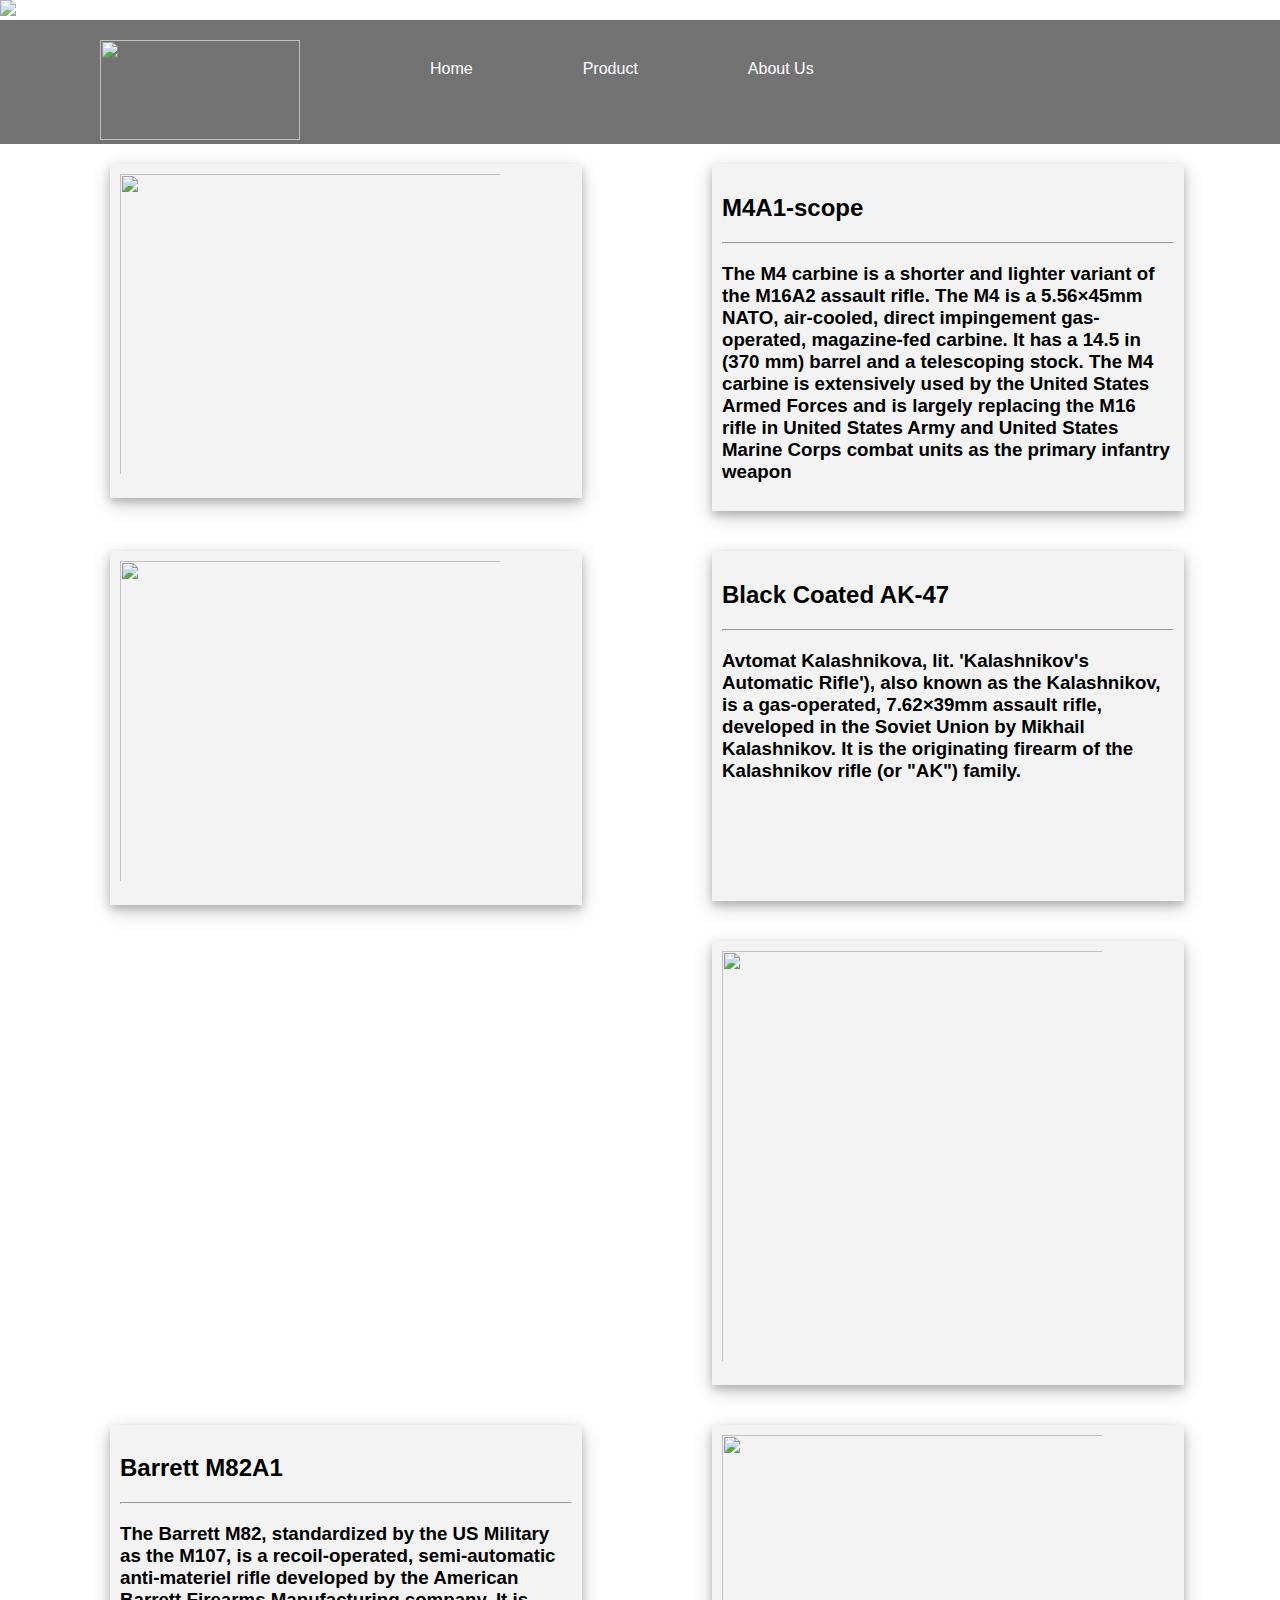
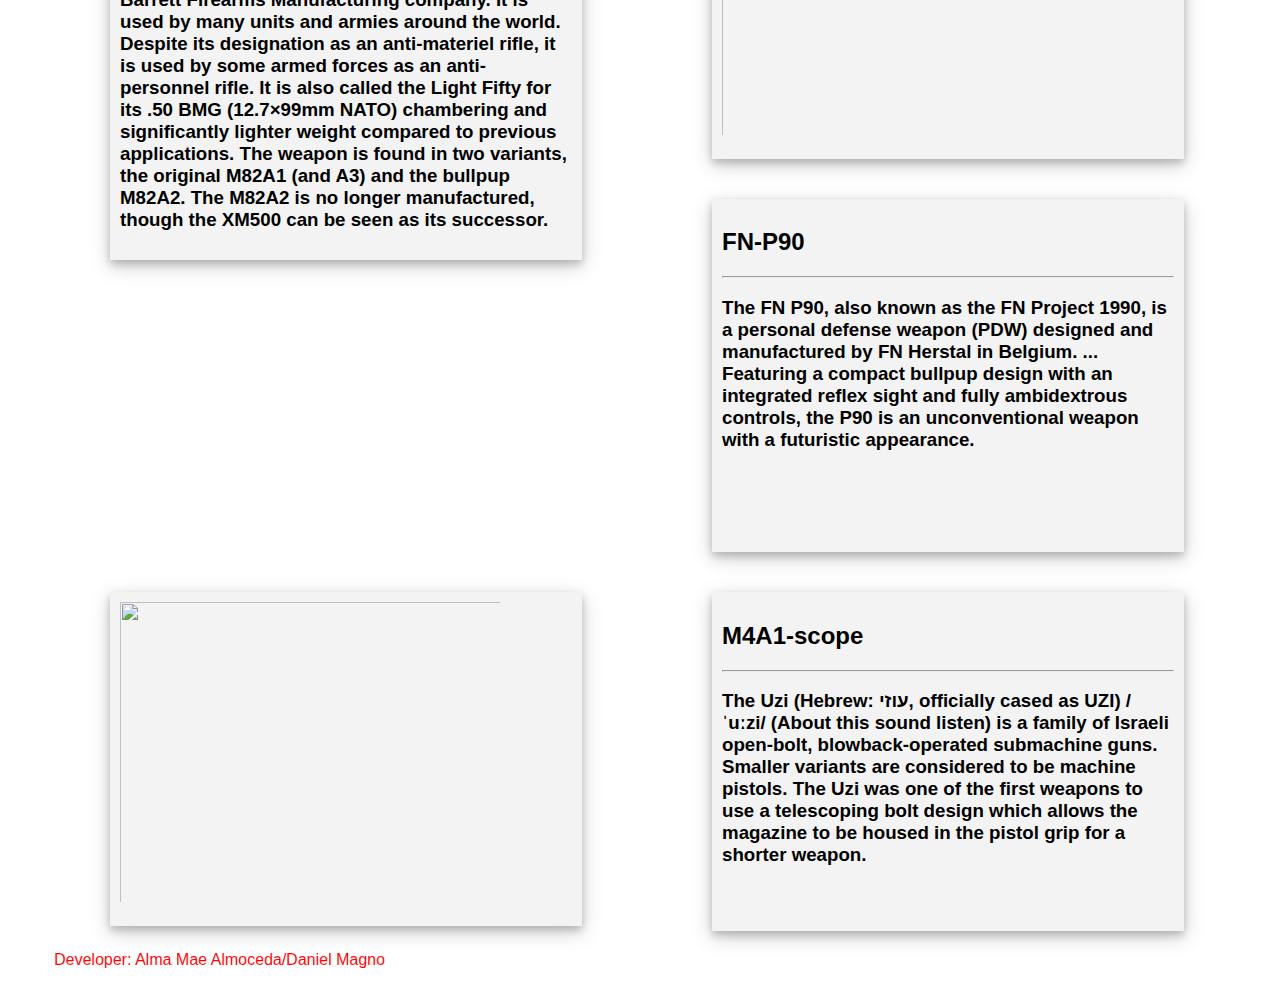
==== product.html @ 25fbf706 "Add files via upload" ====
<!doctype html>

<head>
    <title>Gun Garage</title>
	<link rel="icon" href="images/1.jpg">
    <link rel="stylesheet" type="text/css" href="style.css">

</head>

<body>
<div class="header">
    <img src="images/header.jpg">
  </div>

  <ul>
  <li><img <a style="margin-top:20px;" src="images/1600.png" width="200" height="100"></a></li>
  <li><a style="margin-left: 100px;" href="index.html">Home</a></li>
  <li><a style="margin-left: 50px;"class="active"href="product.html">Product</a></li>
  <li><a style="margin-left: 50px;" href="aboutus.html">About Us</a></li>
</ul>

<div class="column2">
	   <a target="_blank" href="images/1.jpg" >
       <div class="polaroid"><img src="images/1.jpg" style="width: 400px; height: 320px; padding: 10px;"onclick="onClick(this)" class="w3-hover-opacity">   
       </a>
      
</div>	
</div>
<div class="column2">
       <div class="polaroid"><div class="container">
          <h2>M4A1-scope</h2>
          <hr>
          <p><h3>The M4 carbine is a shorter and lighter variant of the M16A2 assault rifle. The M4 is a 5.56×45mm NATO, air-cooled, direct impingement gas-operated, magazine-fed carbine. It has a 14.5 in (370 mm) barrel and a telescoping stock.

The M4 carbine is extensively used by the United States Armed Forces and is largely replacing the M16 rifle in United States Army and United States Marine Corps combat units as the primary infantry weapon
</h3></p>
       </a>
      
</div>	
</div>
</div>


<div class="column2">
	   <a target="_blank" href="images/ak.jpg" >
       <div class="polaroid"><img src="images/ak.jpg" style="width: 400px; height: 340px; padding: 10px;"onclick="onClick(this)" class="w3-hover-opacity">   
       </a>
      
</div>	
</div>
<div class="column2">
       <div class="polaroid"><div class="container">
          <h2>Black Coated AK-47</h2>
          <hr>
          <p><h3>Avtomat Kalashnikova, lit. 'Kalashnikov's Automatic Rifle'), also known as the Kalashnikov, is a gas-operated, 7.62×39mm assault rifle, developed in the Soviet Union by Mikhail Kalashnikov. It is the originating firearm of the Kalashnikov rifle (or "AK") family.
</h3></p>
       </a>
      <br><br><br><br><br>
</div>	
</div>
</div>

<div class="column2">
	   <a target="_blank" href="images/barret.jpg">
       <div class="polaroid"><img src="images/barret.jpg" style="width: 400px; height: 430px; padding: 10px;"onclick="onClick(this)" class="w3-hover-opacity">   
       </a>
      
</div>	
</div>
<div class="column2">
       <div class="polaroid"><div class="container">
          <h2>Barrett M82A1</h2>
          <hr>
          <p><h3>The Barrett M82, standardized by the US Military as the M107, is a recoil-operated, semi-automatic anti-materiel rifle developed by the American Barrett Firearms Manufacturing company. It is used by many units and armies around the world. Despite its designation as an anti-materiel rifle, it is used by some armed forces as an anti-personnel rifle. It is also called the Light Fifty for its .50 BMG (12.7×99mm NATO) chambering and significantly lighter weight compared to previous applications. The weapon is found in two variants, the original M82A1 (and A3) and the bullpup M82A2. The M82A2 is no longer manufactured, though the XM500 can be seen as its successor.
</h3></p>
       </a>
    
</div>	
</div>
</div>

<div class="column2">
	   <a target="_blank" href="images/p90.jpg" alt="nadcon" width="200" height="200">
       <div class="polaroid"><img src="images/p90.jpg" style="width: 400px; height: 320px; padding: 10px;"onclick="onClick(this)" class="w3-hover-opacity">   
       </a>
      
</div>	
</div>
<div class="column2">
       <div class="polaroid"><div class="container">
          <h2>FN-P90</h2>
          <hr>
          <p><h3>The FN P90, also known as the FN Project 1990, is a personal defense weapon (PDW) designed and manufactured by FN Herstal in Belgium. ... Featuring a compact bullpup design with an integrated reflex sight and fully ambidextrous controls, the P90 is an unconventional weapon with a futuristic appearance.
</h3></p>
       </a>
      <br><br><br><br>
</div>	
</div>
</div>
<div class="column2">
	   <a target="_blank" href="images/uzi.jpg" >
       <div class="polaroid"><img src="images/uzi.jpg" style="width: 400px; height: 320px; padding: 10px;"onclick="onClick(this)" class="w3-hover-opacity">   
       </a>
      
</div>	
</div>
<div class="column2">
       <div class="polaroid"><div class="container">
          <h2>M4A1-scope</h2>
          <hr>
          <p><h3>The Uzi (Hebrew: עוזי‎, officially cased as UZI) /ˈuːzi/ (About this sound listen) is a family of Israeli open-bolt, blowback-operated submachine guns. Smaller variants are considered to be machine pistols. The Uzi was one of the first weapons to use a telescoping bolt design which allows the magazine to be housed in the pistol grip for a shorter weapon.
</h3></p>
       </a>
      <br><br>
</div>	
</div>
</div>

</body>

  <marquee direction=right behavior=alternate>
   <font color="red" <p>Developer: Alma Mae Almoceda/Daniel Magno</p></font>
  </marquee> 
 

</html>
---- style.css ----
* {
    box-sizing: border-box;
}
body {
  margin: 0;
  font-family: 'Roboto',sans-serif;
  background-image: url("images/bg.jpg");
    background-repeat: no-repeat;
    background-size: cover;
}

p {
    display: block;
    -webkit-margin-before: 1em;
    -webkit-margin-after: 1em;
    -webkit-margin-start: 0px;
    -webkit-margin-end: 0px;
}

.header {
    background-image: url("images/header.jpg");
    padding: 0px;
    text-align: left;
    opacity: 0.8;
    background-repeat: no-repeat;
    background-size: cover;
}

/* home, dishes, about */
ul {
    list-style-type: none;
    margin: 0;
    padding: 0;
    overflow: hidden;
    background-color: #333;
    padding-left: 100px;

}
li a:hover {
    background-color: #111;
}
ul {
    list-style-type: none;
    margin-bottom: 20;
    padding: 20;
    overflow: hidden;
     background-color: #737373;
	
}

li {
    float: left;
}

li a {
    display: block;
    color: white;
    text-align: center;
    padding: 20px 30px;
    text-decoration: none;
	margin-top:20px;
	
	
}

/* body */
.column {
    float: left;
    width: 30%;
    padding: 30px;
    margin-left: 40px;
}
.column2 {
    float: left;
    width: 40%;
    padding: 20px;
    margin-left: 90px;

}
.column5 {
    float: left;
    width: 20%;
    padding: 10px;
}
.columnfull {
    float: left;
    width: 100%;
    padding: 60px;
    overflow-y: hidden;
}


.row:after {
    content: "";
    display: table;
    clear: both;

}

@media (max-width:600px) {
    .column {
        width: 100%;
    }
    .columnfull {
        width: 100%;
    }
    .column2 {
        width: 100%;
    }
}

/*Picture with title */
.polaroid {
  width: 100%;
  box-shadow: 0 4px 8px 0 rgba(0, 0, 0, 0.2), 0 6px 20px 0 rgba(0, 0, 0, 0.19);
  text-align: lefts;
  background-color: #f3f3f3;
  
}
.polaroid1 {
  width:200px;
  height:200px;
  box-shadow: 0 4px 8px 0 rgba(0, 0, 0, 0.2), 0 6px 20px 0 rgba(0, 0, 0, 0.19);
  text-align: center;
  background-color: #f3f3f3;
}

.container {
  padding: 10px;
}
.container a:hover {
    color: #9999ff;
}



/* footer */
footer {
    padding: 5px;
    color: white;
    background-color: #111;
    text-align: center;
	margin-top:20px;
    }

section, nav {
    padding: 1.5em 1em;
    opacity: 1;
}
section.bg-black, nav.bg-black {
    background: #111;
    color: white;
}

.center2 { 
    height: 300px;
    position: relative;
    padding: 10px;
    
	margin-left:150px;
	
}
.productrow{
    float: left;
    width: 15%;
    margin-left: 40px;
    text-align: center;
    font-size: 20px;
	margin-bottom: 60px;
	color: green;
	
}

.row{
    float: left;
    width: 30%;
    text-align: center;
    font-size: 20px;
    font-weight: bold;
	margin-top:100px;
	color: green;
	

}

.row img{
	border-radius: 3px;
}
.product1 {
    width: 170px;
    height: 170px;
    border: 10px solid white;
 
}
.product1:hover{
    opacity: 0.5;
}
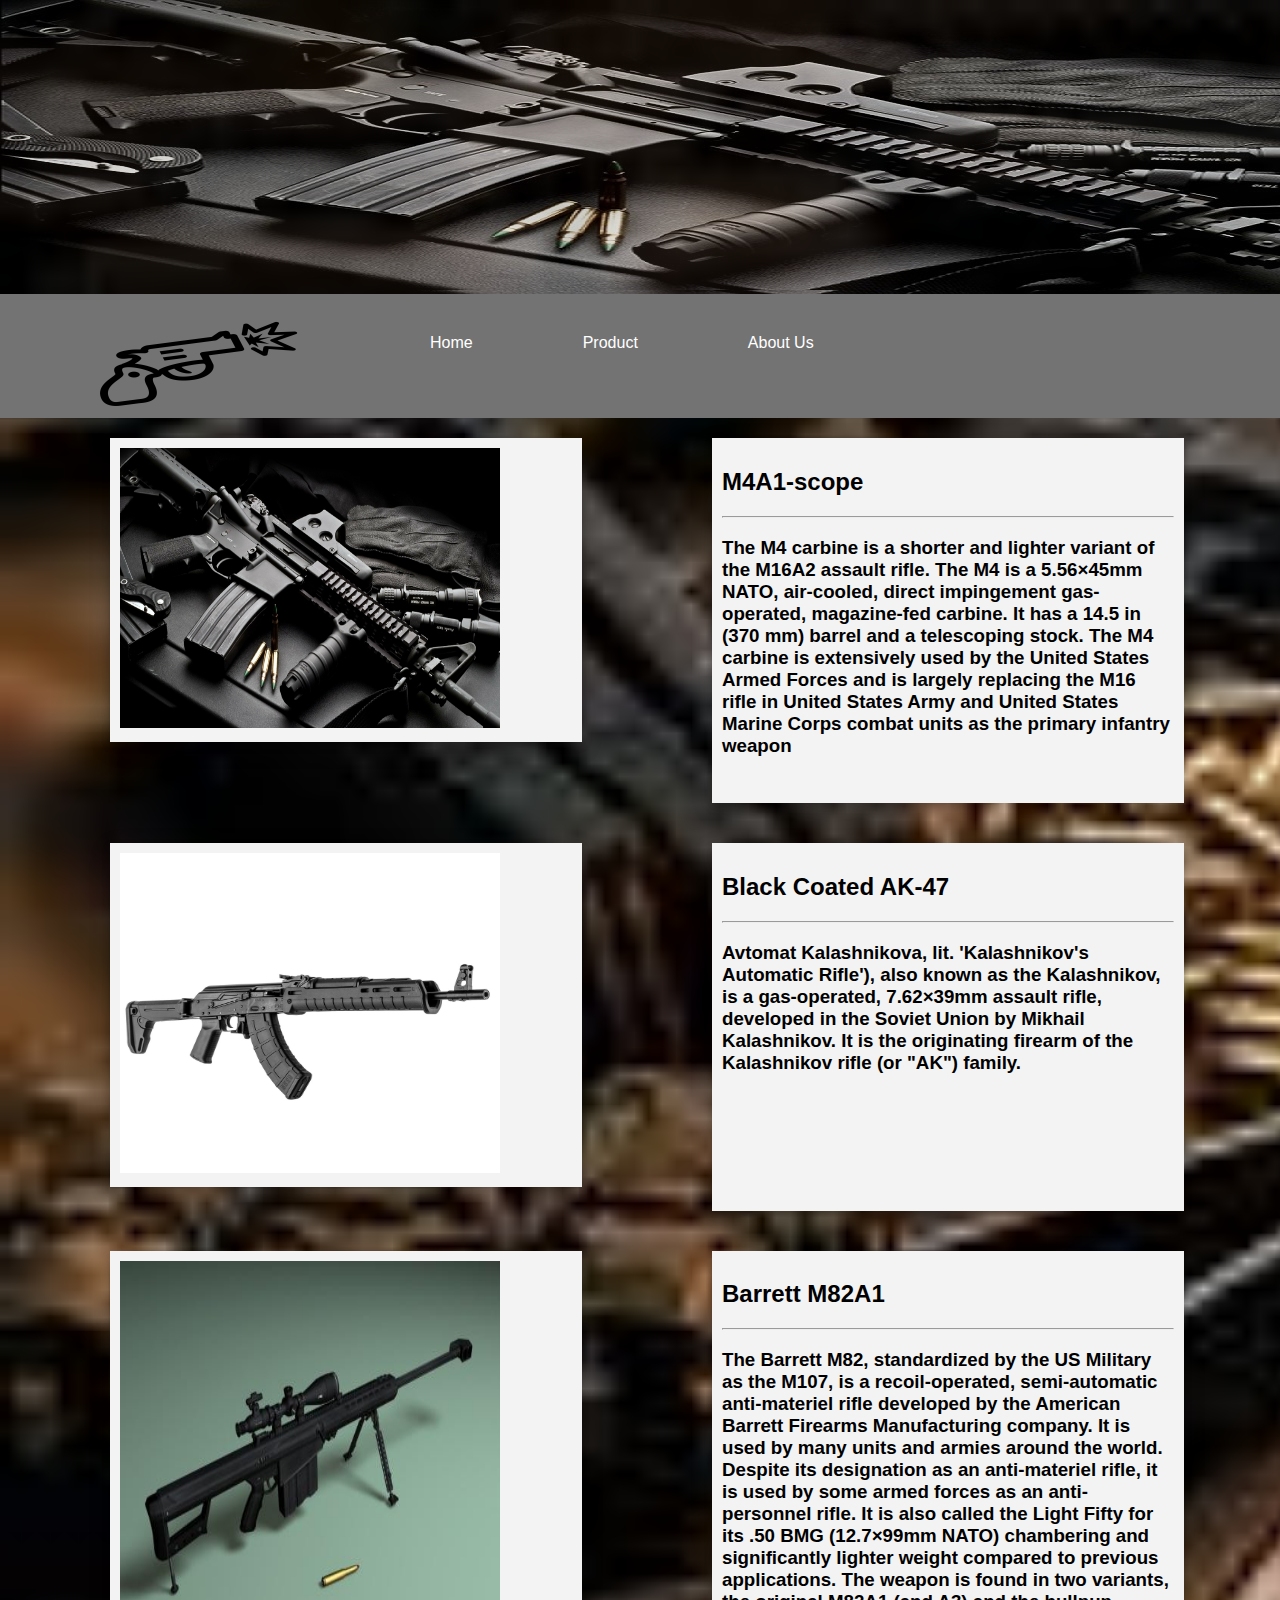
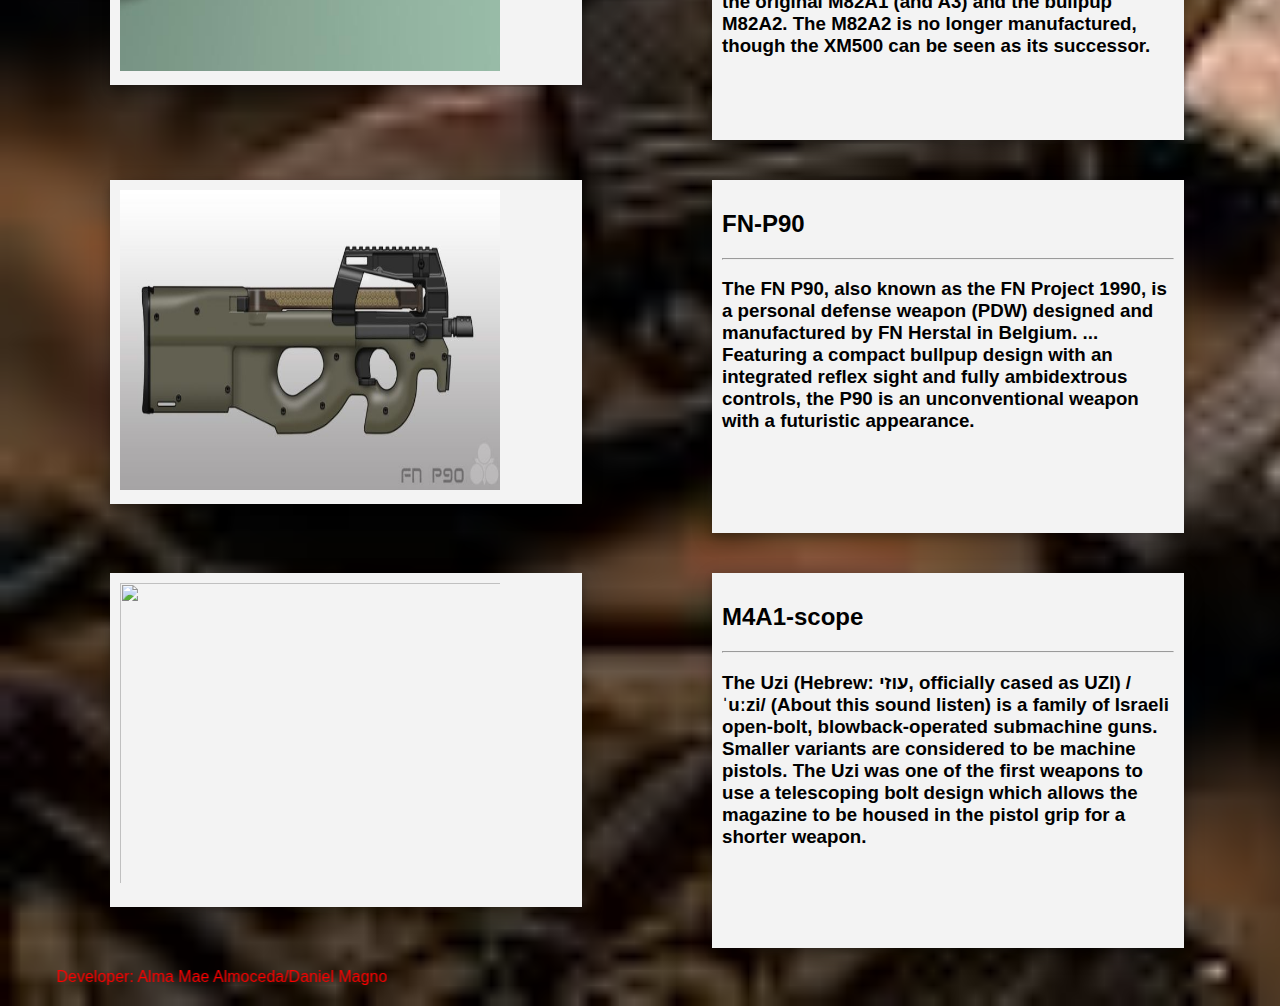
==== commit 7cfb756a: "Add files via upload" ====
--- a/product.html
+++ b/product.html
@@ -21,7 +21,7 @@
 
 <div class="column2">
 	   <a target="_blank" href="images/1.jpg" >
-       <div class="polaroid"><img src="images/1.jpg" style="width: 400px; height: 320px; padding: 10px;"onclick="onClick(this)" class="w3-hover-opacity">   
+       <div class="polaroid"><img src="images/1.jpg" style="width: 400px; height: 300px; padding: 10px;"onclick="onClick(this)" class="w3-hover-opacity">   
        </a>
       
 </div>	
@@ -35,7 +35,7 @@
 The M4 carbine is extensively used by the United States Armed Forces and is largely replacing the M16 rifle in United States Army and United States Marine Corps combat units as the primary infantry weapon
 </h3></p>
        </a>
-      
+      <br>
 </div>	
 </div>
 </div>
@@ -55,7 +55,7 @@
           <p><h3>Avtomat Kalashnikova, lit. 'Kalashnikov's Automatic Rifle'), also known as the Kalashnikov, is a gas-operated, 7.62×39mm assault rifle, developed in the Soviet Union by Mikhail Kalashnikov. It is the originating firearm of the Kalashnikov rifle (or "AK") family.
 </h3></p>
        </a>
-      <br><br><br><br><br>
+      <br><br><br><br><br><br>
 </div>	
 </div>
 </div>
@@ -74,7 +74,7 @@
           <p><h3>The Barrett M82, standardized by the US Military as the M107, is a recoil-operated, semi-automatic anti-materiel rifle developed by the American Barrett Firearms Manufacturing company. It is used by many units and armies around the world. Despite its designation as an anti-materiel rifle, it is used by some armed forces as an anti-personnel rifle. It is also called the Light Fifty for its .50 BMG (12.7×99mm NATO) chambering and significantly lighter weight compared to previous applications. The weapon is found in two variants, the original M82A1 (and A3) and the bullpup M82A2. The M82A2 is no longer manufactured, though the XM500 can be seen as its successor.
 </h3></p>
        </a>
-    
+    <br><br><br>
 </div>	
 </div>
 </div>
@@ -111,7 +111,7 @@
           <p><h3>The Uzi (Hebrew: עוזי‎, officially cased as UZI) /ˈuːzi/ (About this sound listen) is a family of Israeli open-bolt, blowback-operated submachine guns. Smaller variants are considered to be machine pistols. The Uzi was one of the first weapons to use a telescoping bolt design which allows the magazine to be housed in the pistol grip for a shorter weapon.
 </h3></p>
        </a>
-      <br><br>
+      <br><br><br><br>
 </div>	
 </div>
 </div>
